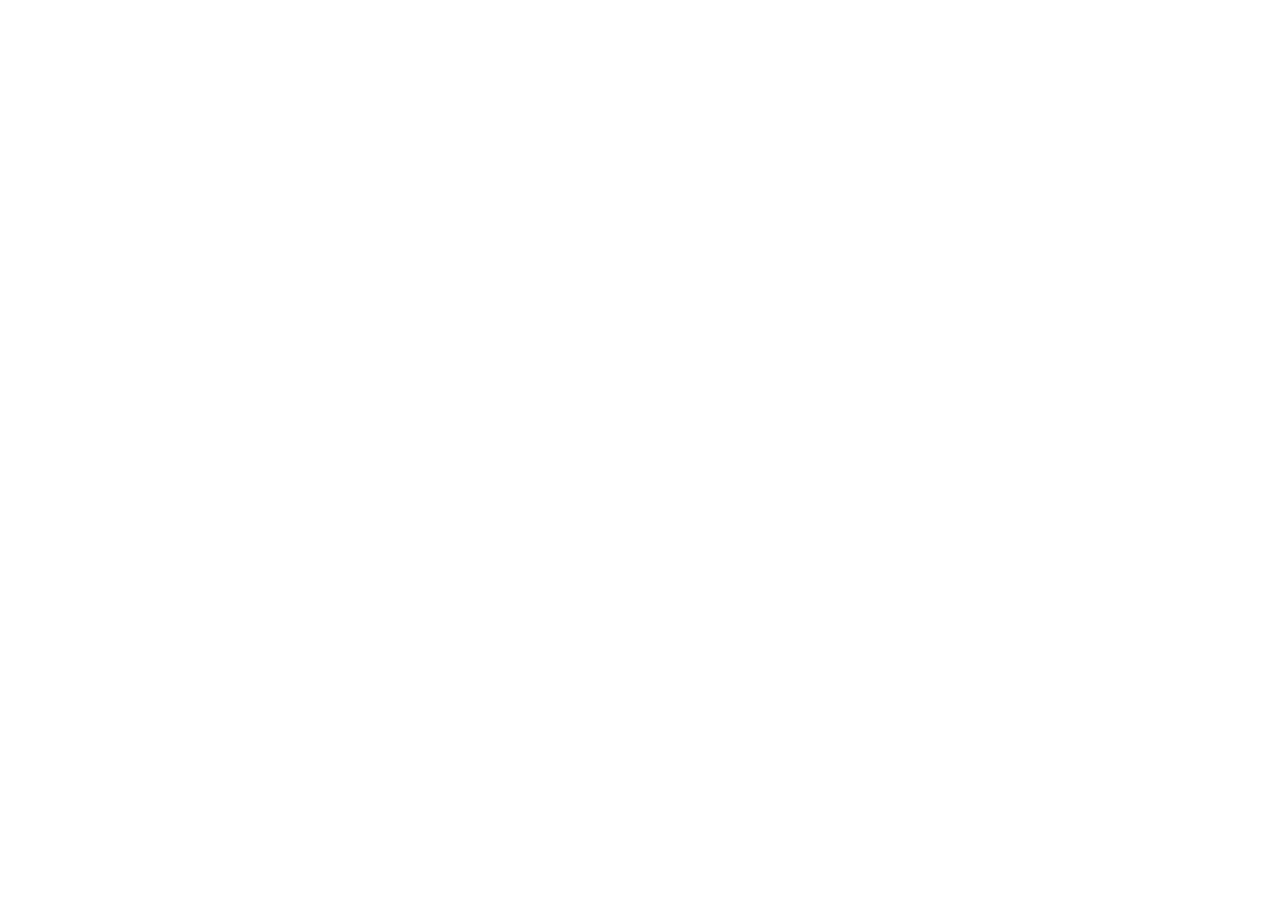
==== index.html @ 4dc507dd "Create index.html" ====
<!DOCTYPE html>
<html lang="pt-br">
<head>
    <meta charset="UTF-8">
    <meta name="viewport" content="width=device-width, initial-scale=1.0">
    <link rel="shortcut icon" href="favicon.ico" type="image/x-icon">
    <title>Projeto Redes Sociais</title>
</head>
<body>
    
</body>
</html>
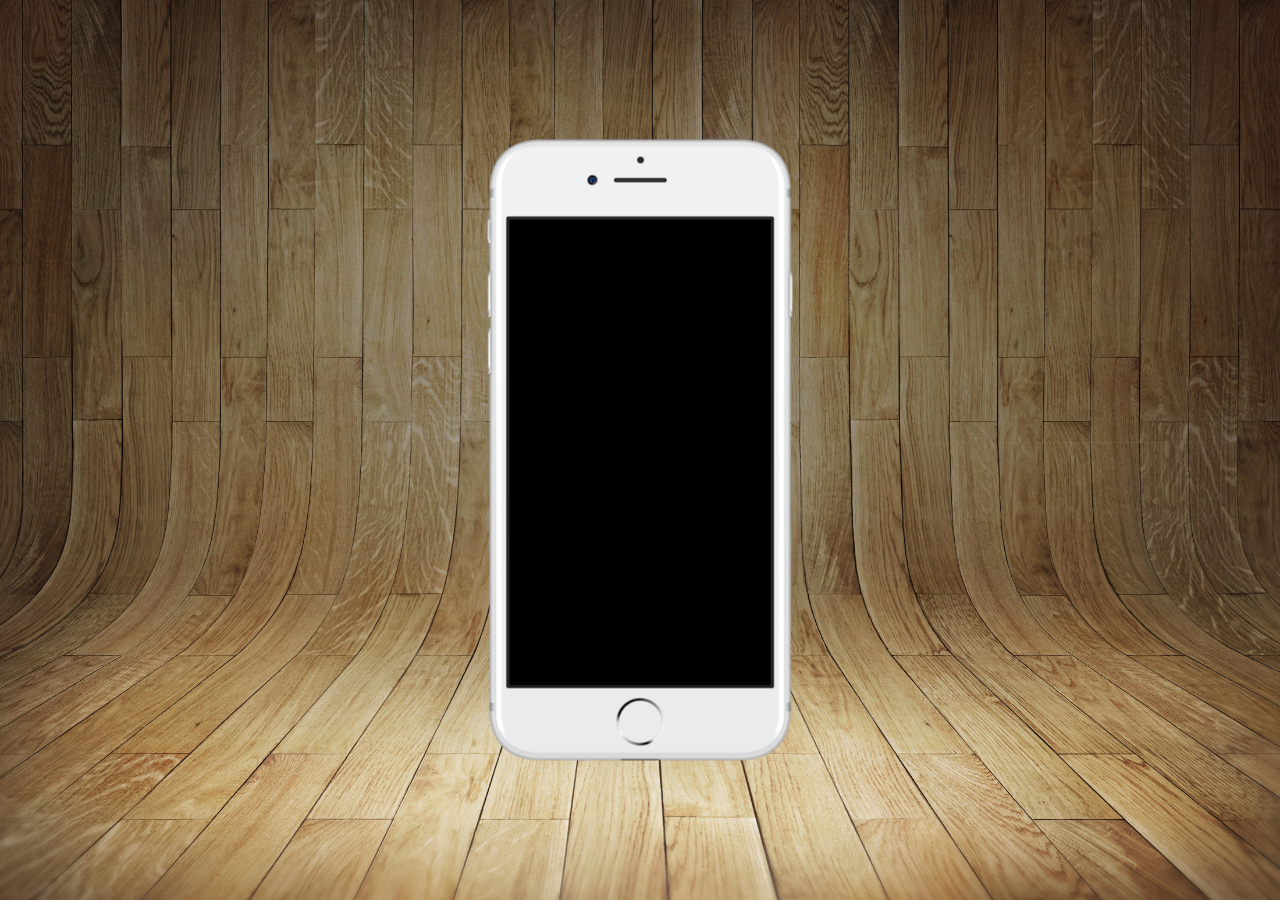
==== commit 1ab1ce5b: "add css e html" ====
--- a/index.html
+++ b/index.html
@@ -5,8 +5,16 @@
     <meta name="viewport" content="width=device-width, initial-scale=1.0">
     <link rel="shortcut icon" href="favicon.ico" type="image/x-icon">
     <title>Projeto Redes Sociais</title>
+    <link rel="stylesheet" href="estilos/style.css">
 </head>
 <body>
-    
+    <main>
+        <section id="telefone">
+
+        </section>
+        <section id="redes-sociais">
+
+        </section>
+    </main>
 </body>
 </html>
--- a/estilos/style.css
+++ b/estilos/style.css
@@ -0,0 +1,35 @@
+@charset "UTF-8";
+
+* {
+    margin: 0px;
+    padding: 0px;
+    font-family: Arial, Helvetica, sans-serif;
+}
+
+html, body {
+    height: 100vh;
+    width: 100vw;
+    background-color: black;
+}
+
+body {
+    background: url('../imagens/fundo-madeira.jpg') no-repeat top center;
+    background-size: cover;
+    background-attachment: fixed;
+}
+
+main {
+    height: 100vh;
+    position: relative;
+}
+
+section#telefone {
+    position: absolute;
+    top: 50%;
+    left: 50%;
+    transform: translate(-50%, -50%);
+
+    height: 627px;
+    width: 311px;
+    background: url('../imagens/frame-iphone.png') no-repeat;
+}
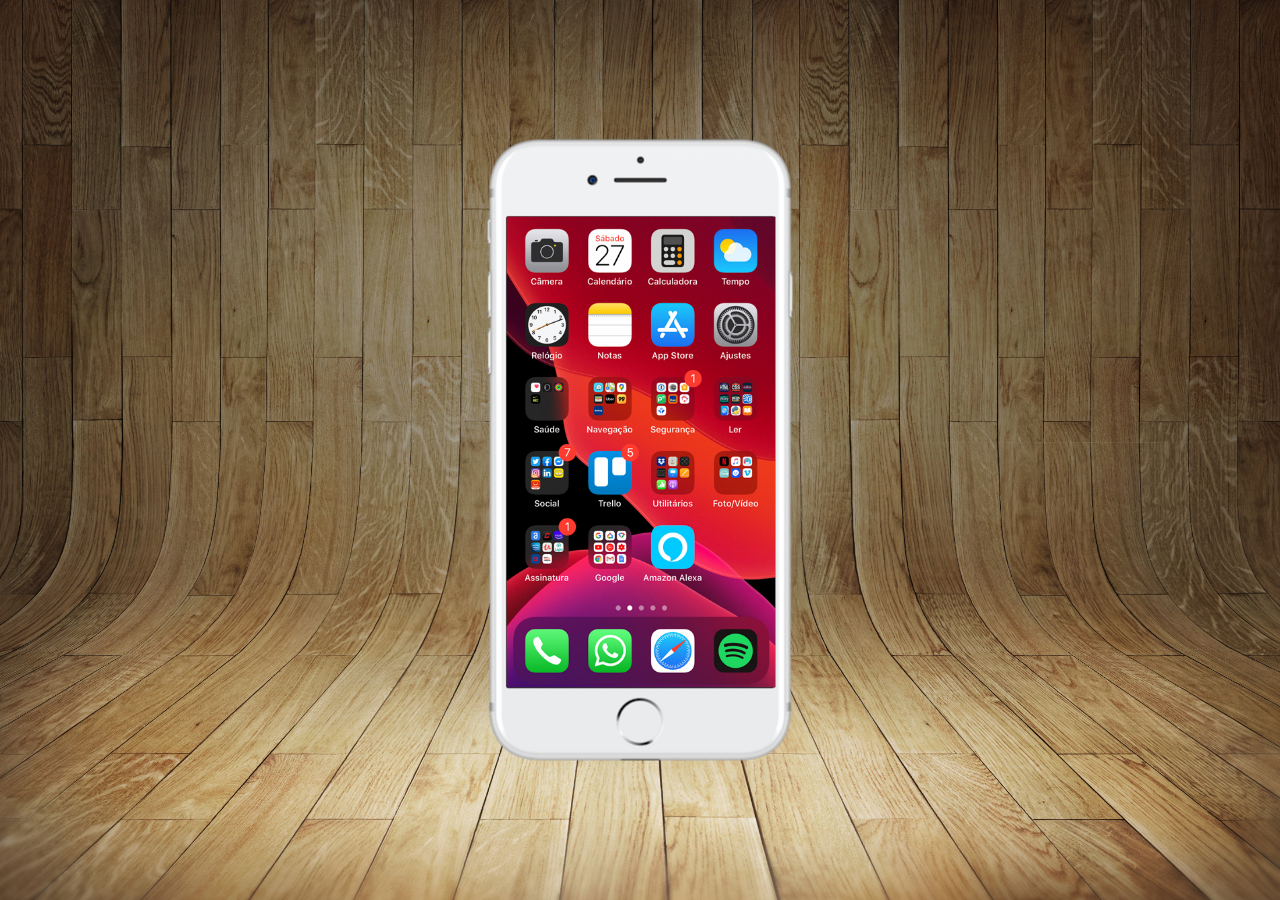
==== commit 44e6a5ee: "criei a tela home" ====
--- a/index.html
+++ b/index.html
@@ -10,7 +10,7 @@
 <body>
     <main>
         <section id="telefone">
-
+            <iframe src="home.html" name="tela" id="tela" frameborder="0"></iframe>
         </section>
         <section id="redes-sociais">
 
--- a/estilos/style.css
+++ b/estilos/style.css
@@ -32,4 +32,12 @@
     height: 627px;
     width: 311px;
     background: url('../imagens/frame-iphone.png') no-repeat;
+}
+
+iframe#tela {
+    position: relative;
+    top: 80px;
+    left: 22px;
+    width: 269px;
+    height: 471px;
 }
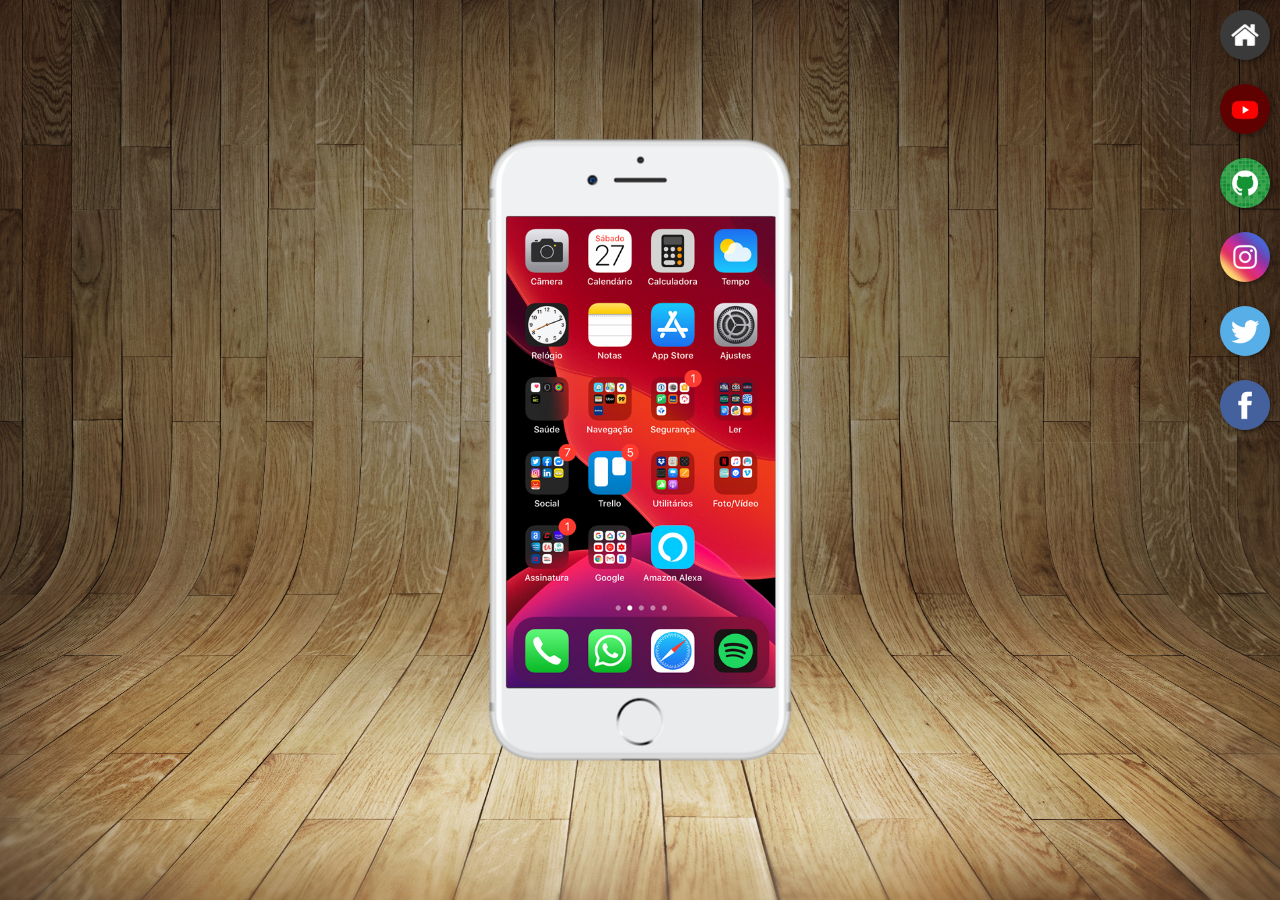
==== commit bb7ec730: "criação dos botões na lateral" ====
--- a/index.html
+++ b/index.html
@@ -10,10 +10,15 @@
 <body>
     <main>
         <section id="telefone">
-            <iframe src="home.html" name="tela" id="tela" frameborder="0"></iframe>
+            <iframe src="home.html" name="tela" id="tela" frameborder="0">Seu navegador não é compatível com isso.</iframe>
         </section>
         <section id="redes-sociais">
-
+            <a href="#" target="tela"><img src="imagens/logo-home.jpg" alt="home"></a><br>
+            <a href="#" target="tela"> <img src="imagens/logo-youtube.jpg" alt="youtube"></a><br>
+            <a href="#" target="tela"><img src="imagens/logo-github.jpg" alt="github"></a><br>
+            <a href="#" target="tela"><img src="imagens/logo-instagram.jpg" alt="instagram"></a><br>
+            <a href="#" target="tela"><img src="imagens/logo-twitter.jpg" alt="twitter"></a><br>
+            <a href="#" target="tela"><img src="imagens/logo-facebook.jpg" alt="facebook"></a><br>
         </section>
     </main>
 </body>
--- a/estilos/style.css
+++ b/estilos/style.css
@@ -40,4 +40,23 @@
     left: 22px;
     width: 269px;
     height: 471px;
+}
+
+section#redes-sociais {
+    text-align: right;
+}
+
+section#redes-sociais img {
+    width: 50px;
+    margin: 10px;
+    border-radius: 50%;
+    box-shadow: 2px 2px 5px rgba(0, 0, 0, 0.400);
+    box-sizing: border-box;
+}
+
+section#redes-sociais img:hover {
+    border: 2px solid rgba(255, 255, 255, 0.637);
+    transform: translate(-3px, -3px);
+    box-shadow: 5px 5px 10px rgba(0, 0, 0, 0.623);
+    transition: transform .3s, border 1s;
 }
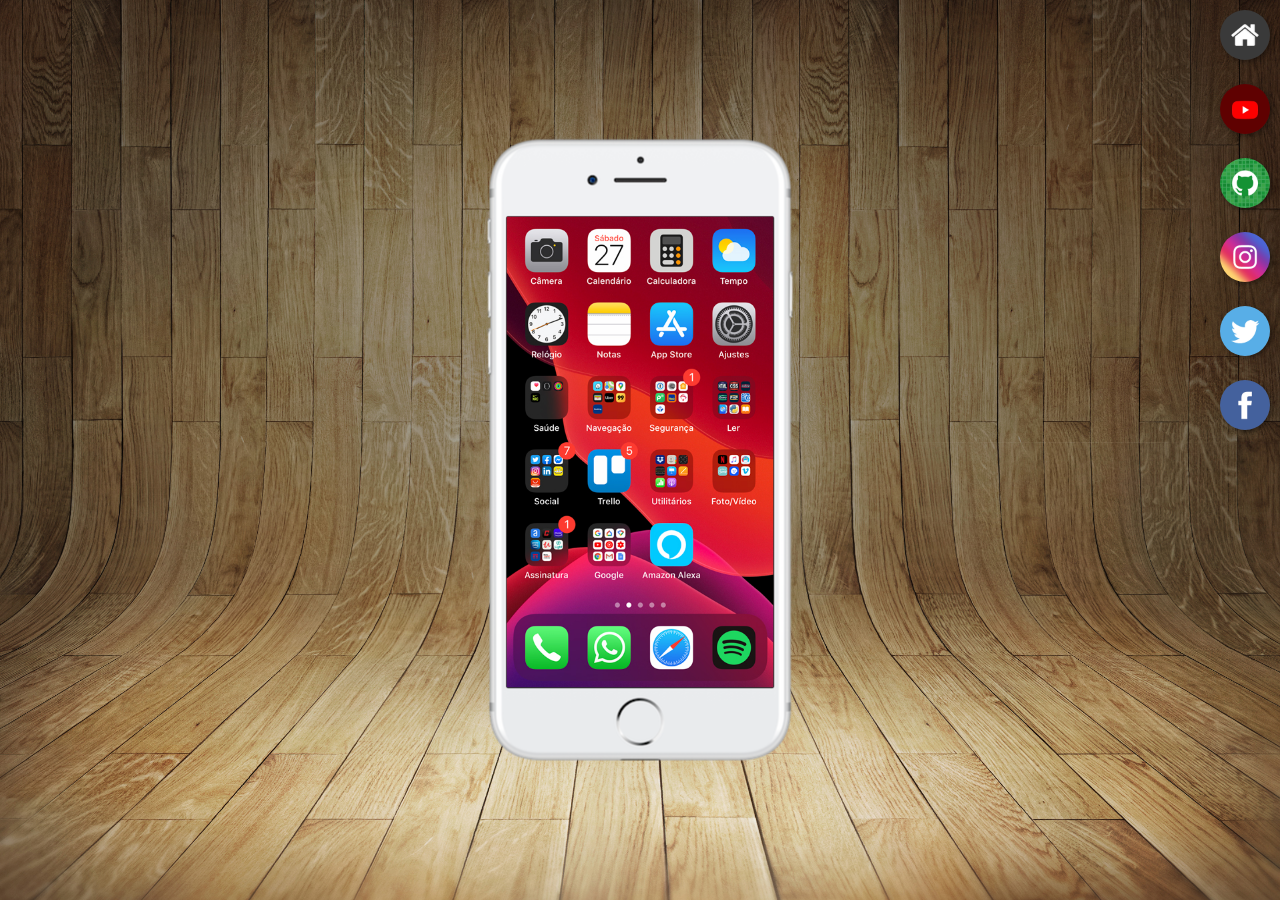
==== commit 34ffa170: "criação pag youtube" ====
--- a/index.html
+++ b/index.html
@@ -13,8 +13,8 @@
             <iframe src="home.html" name="tela" id="tela" frameborder="0">Seu navegador não é compatível com isso.</iframe>
         </section>
         <section id="redes-sociais">
-            <a href="#" target="tela"><img src="imagens/logo-home.jpg" alt="home"></a><br>
-            <a href="#" target="tela"> <img src="imagens/logo-youtube.jpg" alt="youtube"></a><br>
+            <a href="home.html" target="tela"><img src="imagens/logo-home.jpg" alt="home"></a><br>
+            <a href="youtube.html" target="tela"> <img src="imagens/logo-youtube.jpg" alt="youtube"></a><br>
             <a href="#" target="tela"><img src="imagens/logo-github.jpg" alt="github"></a><br>
             <a href="#" target="tela"><img src="imagens/logo-instagram.jpg" alt="instagram"></a><br>
             <a href="#" target="tela"><img src="imagens/logo-twitter.jpg" alt="twitter"></a><br>
--- a/estilos/style.css
+++ b/estilos/style.css
@@ -38,7 +38,7 @@
     position: relative;
     top: 80px;
     left: 22px;
-    width: 269px;
+    width: 267px;
     height: 471px;
 }
 
